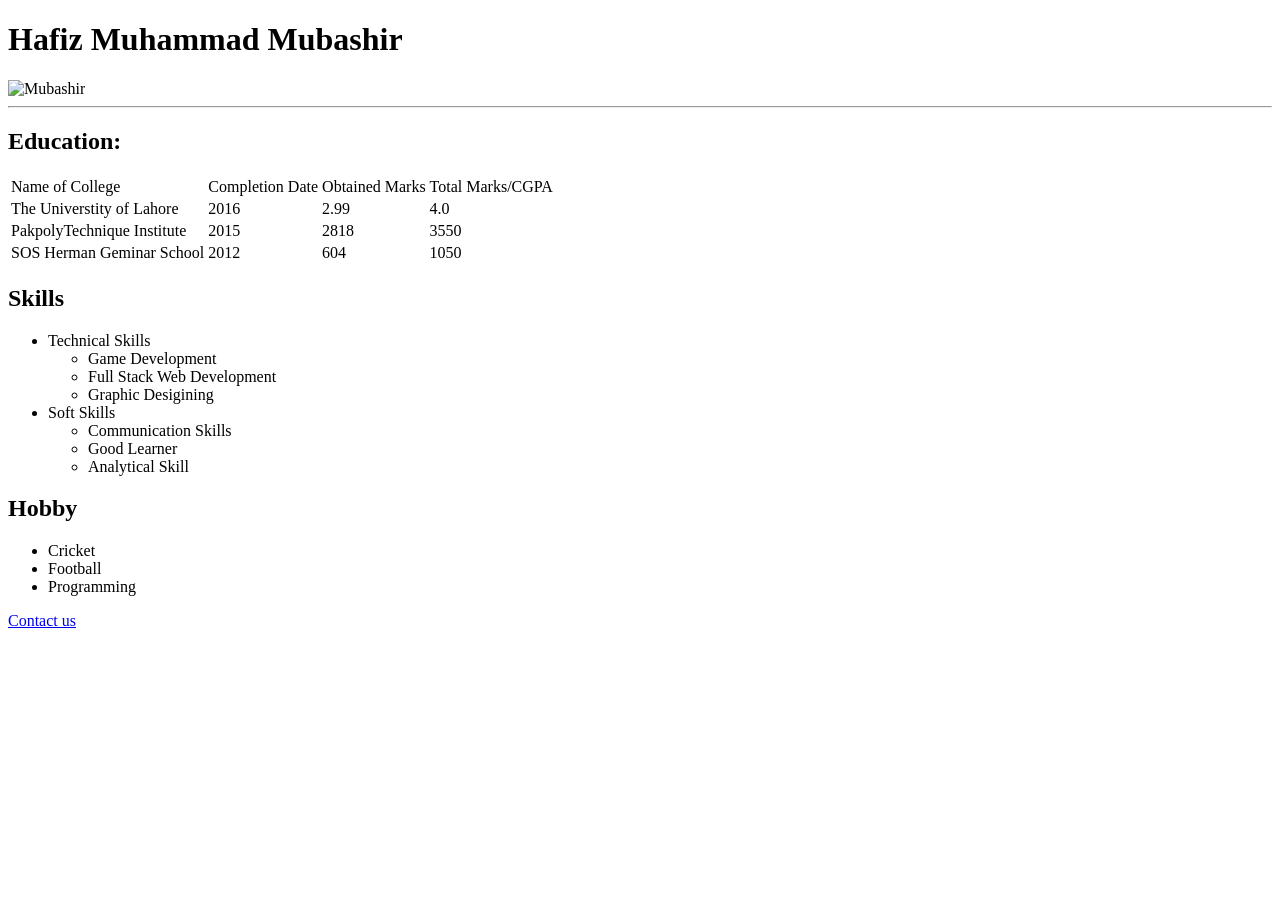
==== index.html @ 15905111 "Add files via upload" ====
<!DOCTYPE html>
<html lang="eng">
    <head>
        <title>Hafiz Muhammad Mubashir</title>
        <meta charset="utf-8">
         <meta name="viewport" content="width=device-width, initial-scale=1.0">
    </head>
    <body>
        <h1>Hafiz Muhammad Mubashir</h1>
        <img src="../Mubasir Resume/assets/Mubashir.jpeg" width="60%"height="300px" alt="Mubashir">
        <hr>
        <h2>Education:</h2>
        <table>
            <tr>
                <td>Name of College</td>
                <td>Completion Date </td>
                <td>Obtained Marks</td>
                <td>Total Marks/CGPA</td>
            </tr>
            <tr>
                <td>The Universtity of Lahore</td>
                <td>2016</td>
                <td>2.99</td>
                <td>4.0</td>
            </tr>
            <tr>
                <td>PakpolyTechnique Institute</td>
                <td>2015</td>
                <td>2818</td>
                <td>3550</td>
                </tr>
                <tr>
                <td>SOS Herman Geminar School</td>
                <td>2012</td>
                <td>604</td>
                <td>1050</td>
            </tr>
        </table>
        <h2>Skills</h2>
        <ul>
            <li>Technical Skills
                <ul>
                    <li>Game Development</li>
                    <li>Full Stack Web Development</li>
                    <li>Graphic Desigining</li>
                </ul>
            </li>
            <li>Soft Skills
                <ul>
                    <li>Communication Skills</li>
                    <li>Good Learner</li>
                    <li>Analytical Skill</li>
                </ul>
            </li>
        </ul>
        <h2>Hobby</h2>
        <ul>
            <li>Cricket</li>
            <li>Football</li>
            <li>Programming</li>
        </ul>
        <a href="./contact.html">Contact us</a>
    </body>
</html>
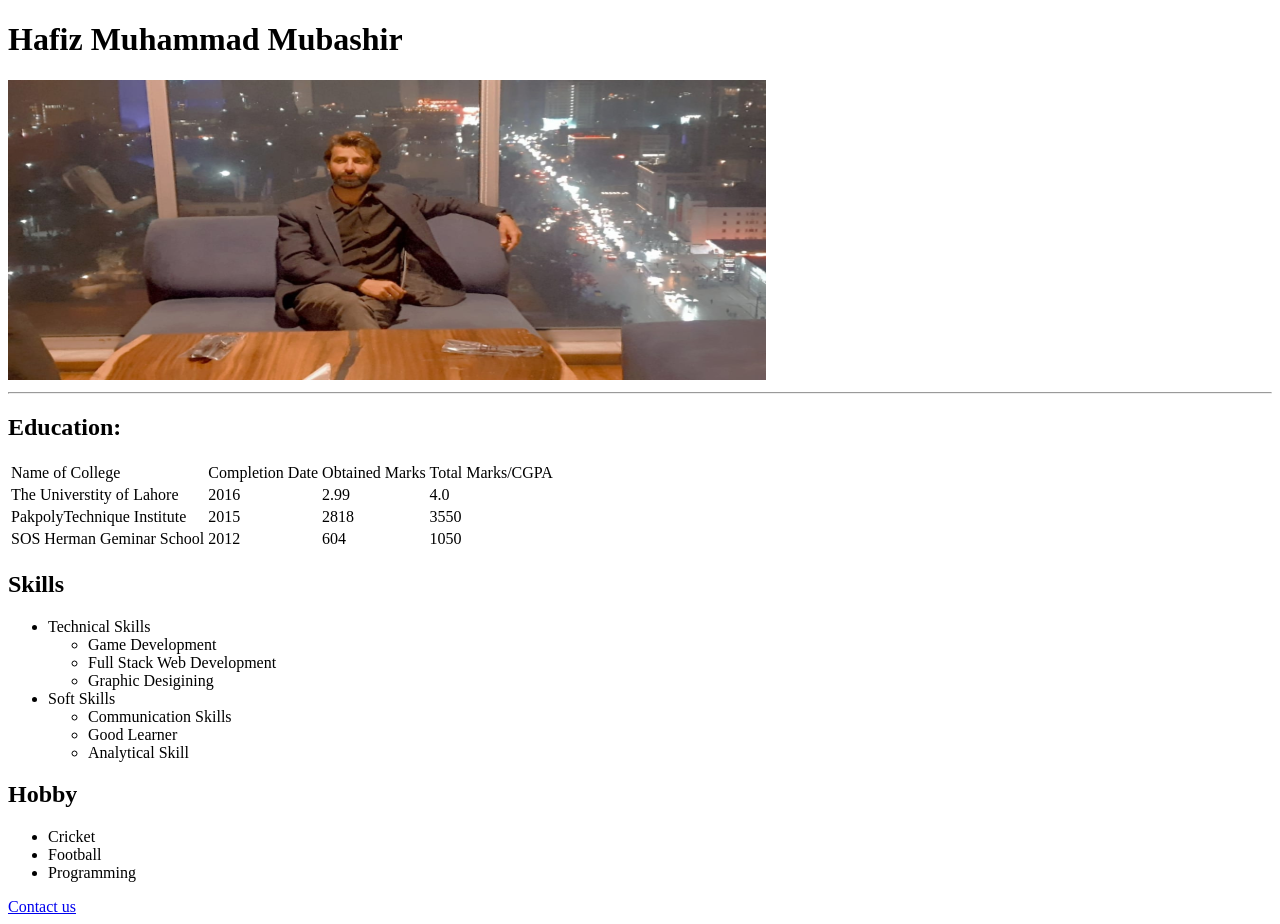
==== commit f7c66bd5: "Add files via upload" ====
--- a/index.html
+++ b/index.html
@@ -1,5 +1,5 @@
 <!DOCTYPE html>
-<html lang="eng">
+<html lang="en">
     <head>
         <title>Hafiz Muhammad Mubashir</title>
         <meta charset="utf-8">
@@ -7,7 +7,7 @@
     </head>
     <body>
         <h1>Hafiz Muhammad Mubashir</h1>
-        <img src="../Mubasir Resume/assets/Mubashir.jpeg" width="60%"height="300px" alt="Mubashir">
+        <img src="./assets/mubashir.jpeg" width="60%"height="300px" alt="Mubashir">
         <hr>
         <h2>Education:</h2>
         <table>
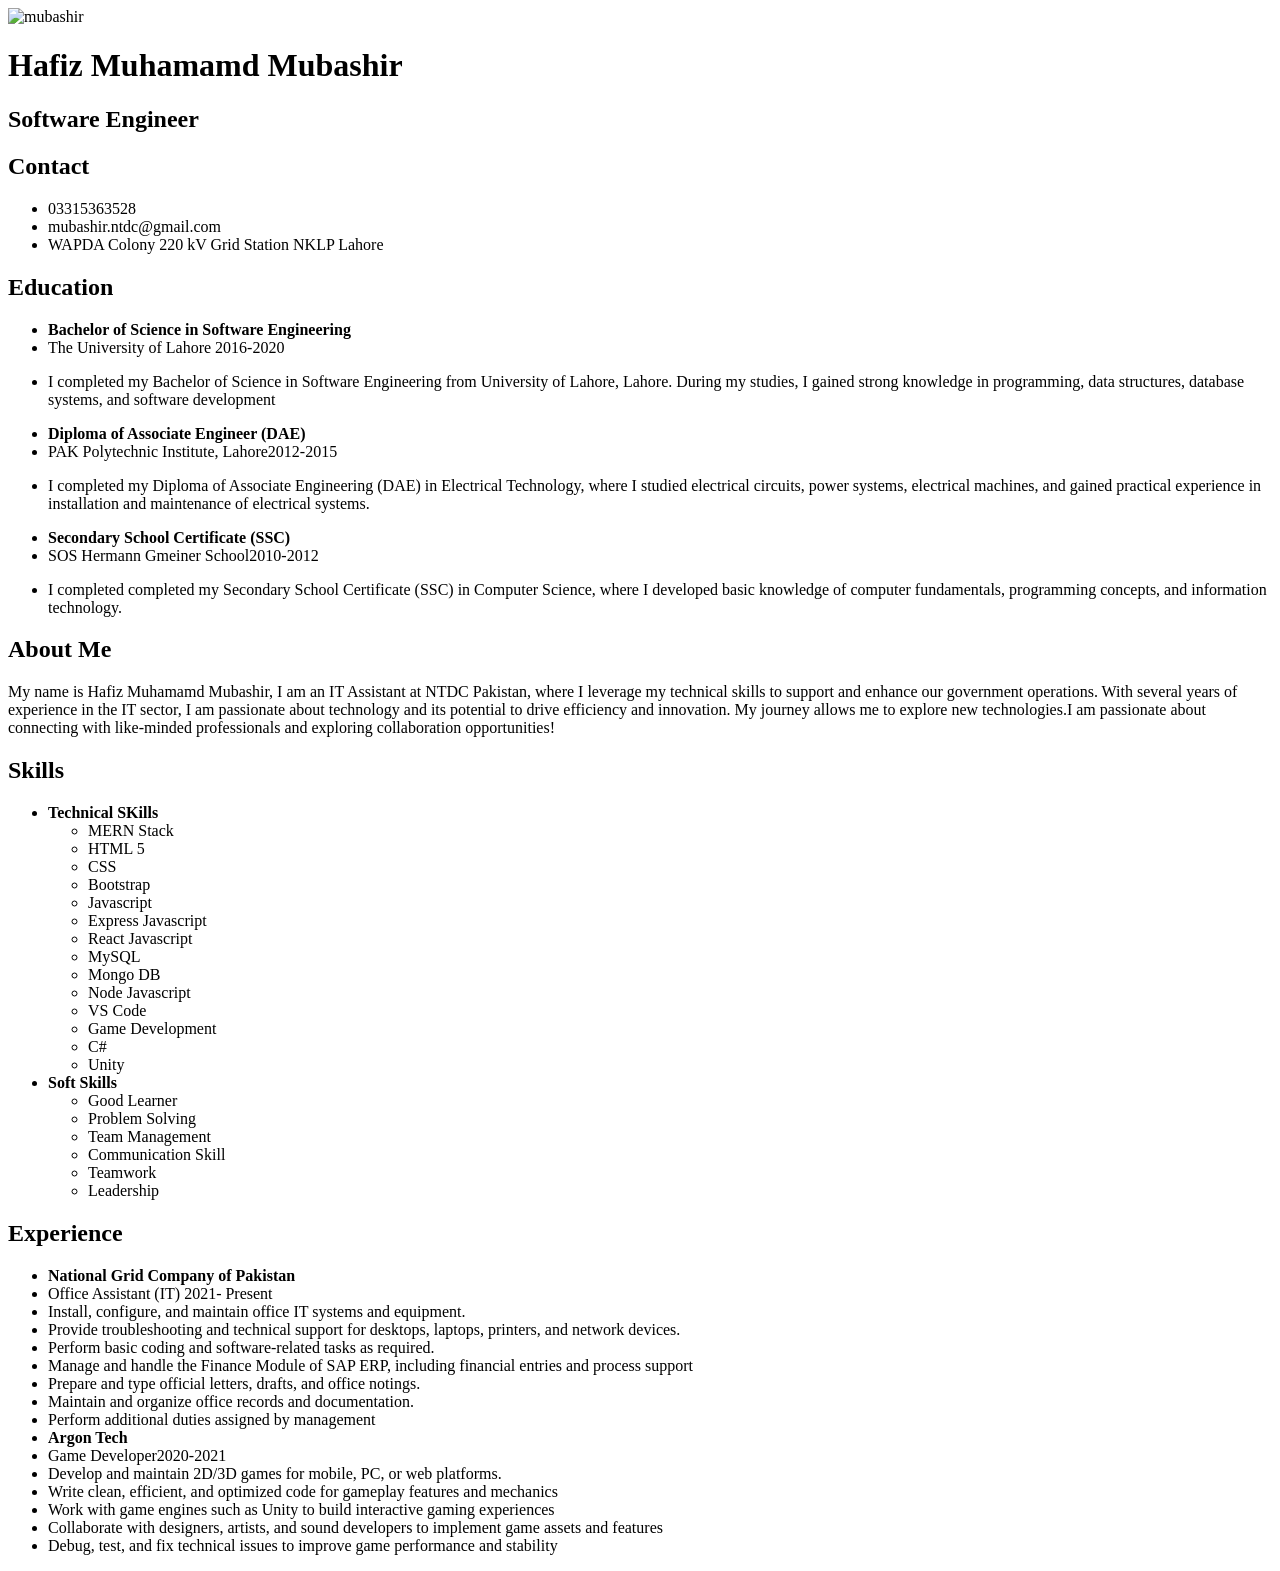
==== commit ebddfdee: "Add files via upload" ====
--- a/index.html
+++ b/index.html
@@ -1,64 +1,118 @@
 <!DOCTYPE html>
 <html lang="en">
-    <head>
-        <title>Hafiz Muhammad Mubashir</title>
-        <meta charset="utf-8">
-         <meta name="viewport" content="width=device-width, initial-scale=1.0">
-    </head>
-    <body>
-        <h1>Hafiz Muhammad Mubashir</h1>
-        <img src="./assets/mubashir.jpeg" width="60%"height="300px" alt="Mubashir">
-        <hr>
-        <h2>Education:</h2>
-        <table>
-            <tr>
-                <td>Name of College</td>
-                <td>Completion Date </td>
-                <td>Obtained Marks</td>
-                <td>Total Marks/CGPA</td>
-            </tr>
-            <tr>
-                <td>The Universtity of Lahore</td>
-                <td>2016</td>
-                <td>2.99</td>
-                <td>4.0</td>
-            </tr>
-            <tr>
-                <td>PakpolyTechnique Institute</td>
-                <td>2015</td>
-                <td>2818</td>
-                <td>3550</td>
-                </tr>
-                <tr>
-                <td>SOS Herman Geminar School</td>
-                <td>2012</td>
-                <td>604</td>
-                <td>1050</td>
-            </tr>
-        </table>
-        <h2>Skills</h2>
-        <ul>
-            <li>Technical Skills
-                <ul>
-                    <li>Game Development</li>
-                    <li>Full Stack Web Development</li>
-                    <li>Graphic Desigining</li>
+<head>
+    <meta charset="UTF-8">
+    <meta name="viewport" content="width=device-width, initial-scale=1.0">
+    <title>Mubashir</title>
+    <link rel="stylesheet" href="./style.css">
+</head>
+<body>
+    <div class="main-container">
+            <div class="logo">
+                <img src="./image/mubashir.jpg" alt="mubashir">
+            </div>
+            <div class="name-heading">
+                <h1>Hafiz Muhamamd Mubashir</h1>
+                <h2>Software Engineer</h2>
+            </div>
+            <div class="main-headings">
+                <h2 class="label">Contact</h2>
+                <ul class="content">
+                    <li>03315363528</li>
+                    <li>mubashir.ntdc@gmail.com</li>
+                    <li>WAPDA Colony 220 kV Grid Station NKLP Lahore</li>
                 </ul>
-            </li>
-            <li>Soft Skills
-                <ul>
-                    <li>Communication Skills</li>
-                    <li>Good Learner</li>
-                    <li>Analytical Skill</li>
+            </div>
+             <div class="Education">
+                <h2 class="label">Education</h2>
+                <ul class="content">
+                    <li><strong> Bachelor of Science in Software Engineering </strong></li>
+                    <li>The University of Lahore  <span class="date">2016-2020</span></li>
+                   <li> <p class="educational-details"> I completed my Bachelor of Science in Software Engineering from University of Lahore, Lahore. During my studies, I gained strong knowledge in programming, data structures, database systems, 
+                    and software development  </p>
+                        </li>
+                       <li><strong> Diploma of Associate Engineer (DAE) </strong></li>
+                       <li>PAK Polytechnic Institute, Lahore<span class="date">2012-2015</span></li>
+                    
+                   <li> <p class="educational-details"> I completed my Diploma of Associate Engineering (DAE) in Electrical Technology, where I studied electrical circuits, power systems, electrical machines, 
+                    and gained practical experience in installation and maintenance of electrical systems.  </p>
+                        </li>
+                        <li><strong>Secondary School Certificate (SSC) </strong></li>
+                       <li>SOS Hermann Gmeiner School<span class="date">2010-2012</span></li>
+                    
+                   <li> <p class="educational-details"> I completed completed my Secondary School Certificate (SSC) in Computer Science, where I developed basic knowledge of computer fundamentals, programming concepts, and information technology.  </p>
+                        </li>
+                    
                 </ul>
-            </li>
-        </ul>
-        <h2>Hobby</h2>
-        <ul>
-            <li>Cricket</li>
-            <li>Football</li>
-            <li>Programming</li>
-        </ul>
-        <a href="./contact.html">Contact us</a>
-    </body>
+            </div>
+             <div class="main-headings">
+                <h2 class="label">About Me</h2>
+                <p class="about">My name is Hafiz Muhamamd Mubashir, I am an IT Assistant at NTDC Pakistan, where I leverage my technical skills to support and enhance our government operations. With several years of experience in the IT sector, I am passionate about technology and its potential to drive efficiency and innovation.
+                     My journey allows me to explore new technologies.I am passionate about connecting with like-minded professionals and exploring collaboration opportunities!
+                </p>
+            </div>
+             <div class="Skills">
+                <h2 class="label">Skills</h2>
+                <ul class="content">
+                    <li><strong>Technical SKills</strong>
+                        <ul>
+                            <li>
+                                MERN Stack
+                            </li>
+                            <li>HTML 5</li>
+                            <li>CSS</li>
+                            <li>Bootstrap</li>
+                            <li>Javascript</li>
+                            <li>Express Javascript</li>
+                            <li>React Javascript</li>
+                            <li>MySQL</li>
+                            <li>Mongo DB</li>
+                            <li>Node Javascript</li>
+                            <li>VS Code</li>
+                            <li>Game Development</li>
+                            <li>C#</li>
+                            <li>Unity</li>
+
+                        </ul>
+                    </li>
+                    <li><strong>Soft Skills</strong>
+                        <ul>
+                            <li>Good Learner</li>
+                            <li>Problem Solving</li>
+                            <li>Team Management</li>
+                            <li>Communication Skill</li>
+                            <li>Teamwork</li>
+                            <li>Leadership</li>
+                        </ul>
+                    </li>
+                </ul>
+            </div>
+            <div class="experience">
+                <h2 class="label">Experience</h2>
+                <ul class="content">
+                    <li><strong> National Grid Company of Pakistan </strong></li>
+                    <li>Office Assistant (IT)  <span class="date">  2021- Present</span></li>
+                   <li>   Install, configure, and maintain office IT systems and equipment.
+                        </li>
+                        <li>Provide troubleshooting and technical support for desktops, laptops, printers, and network devices.</li>
+                        <li>Perform basic coding and software-related tasks as required.</li>
+                        <li>Manage and handle the Finance Module of SAP ERP, including financial entries and process support</li>
+                        <li>Prepare and type official letters, drafts, and office notings.</li>
+                        <li>Maintain and organize office records and documentation.</li>
+                        <li>Perform additional duties assigned by management</li>
+
+
+                       <li><strong> Argon Tech </strong></li>
+                       <li>Game Developer<span class="date">2020-2021</span></li>
+                    
+                   <li>Develop and maintain 2D/3D games for mobile, PC, or web platforms.</li>
+                   <li>Write clean, efficient, and optimized code for gameplay features and mechanics</li>
+                   <li>Work with game engines such as Unity to build interactive gaming experiences</li>
+                   <li>Collaborate with designers, artists, and sound developers to implement game assets and features</li>
+                   <li>Debug, test, and fix technical issues to improve game performance and stability</li>                    
+                </ul>
+            </div>            
+    </div>
+        
+</body>
 </html>
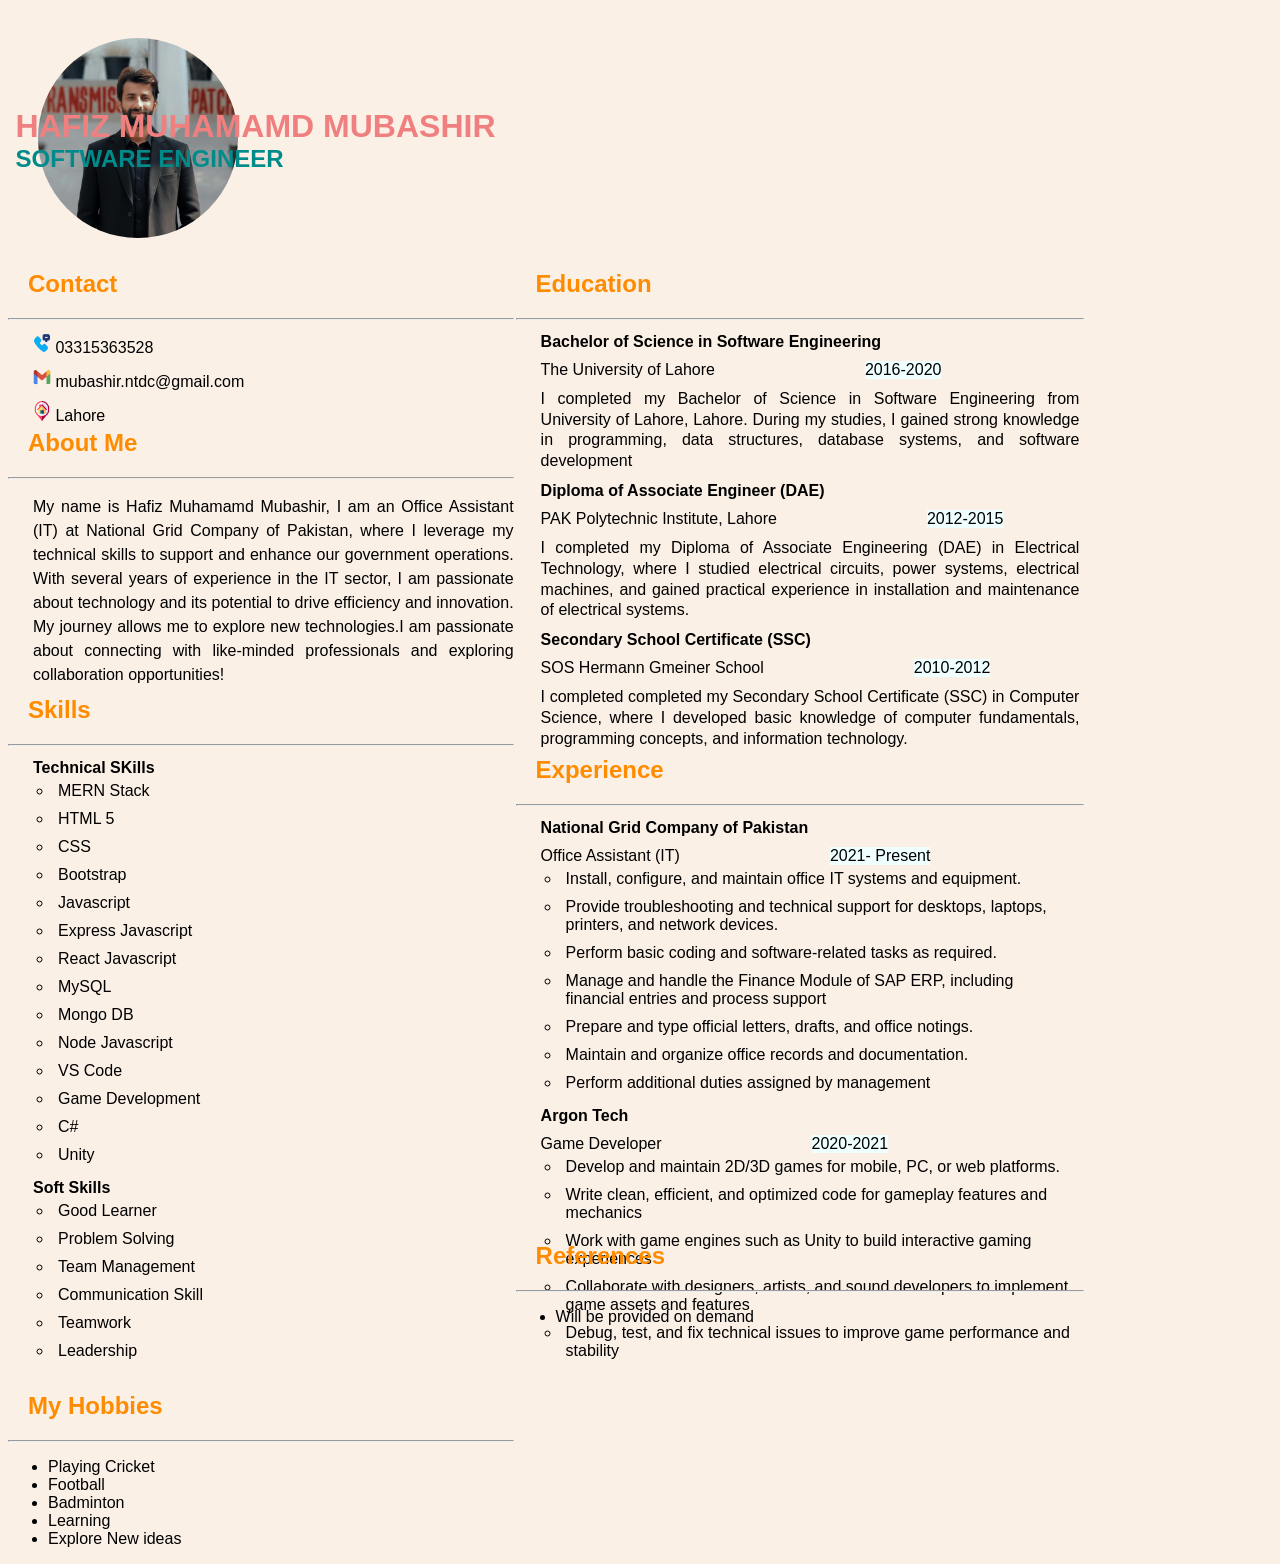
==== commit f79d903f: "Add files via upload" ====
--- a/index.html
+++ b/index.html
@@ -11,20 +11,22 @@
             <div class="logo">
                 <img src="./image/mubashir.jpg" alt="mubashir">
             </div>
-            <div class="name-heading">
+            <div class="name-slogan">
                 <h1>Hafiz Muhamamd Mubashir</h1>
                 <h2>Software Engineer</h2>
             </div>
-            <div class="main-headings">
+            <div class="Contact">
                 <h2 class="label">Contact</h2>
+                <hr>
                 <ul class="content">
-                    <li>03315363528</li>
-                    <li>mubashir.ntdc@gmail.com</li>
-                    <li>WAPDA Colony 220 kV Grid Station NKLP Lahore</li>
+                    <li><img class="icon" src="./image/phone-chat.png" alt="Contact"> 03315363528</li>
+                    <li><img class="icon" src="./image/communication.png" alt="Contact"> mubashir.ntdc@gmail.com</li>
+                    <li><img class="icon" src="./image/home-address.png" alt="Contact"> Lahore</li>
                 </ul>
             </div>
              <div class="Education">
                 <h2 class="label">Education</h2>
+                <hr>
                 <ul class="content">
                     <li><strong> Bachelor of Science in Software Engineering </strong></li>
                     <li>The University of Lahore  <span class="date">2016-2020</span></li>
@@ -47,12 +49,14 @@
             </div>
              <div class="main-headings">
                 <h2 class="label">About Me</h2>
-                <p class="about">My name is Hafiz Muhamamd Mubashir, I am an IT Assistant at NTDC Pakistan, where I leverage my technical skills to support and enhance our government operations. With several years of experience in the IT sector, I am passionate about technology and its potential to drive efficiency and innovation.
+                <hr>
+                <p class="about">My name is Hafiz Muhamamd Mubashir, I am an Office Assistant (IT) at National Grid Company of Pakistan, where I leverage my technical skills to support and enhance our government operations. With several years of experience in the IT sector, I am passionate about technology and its potential to drive efficiency and innovation.
                      My journey allows me to explore new technologies.I am passionate about connecting with like-minded professionals and exploring collaboration opportunities!
                 </p>
             </div>
              <div class="Skills">
                 <h2 class="label">Skills</h2>
+                <hr>
                 <ul class="content">
                     <li><strong>Technical SKills</strong>
                         <ul>
@@ -89,10 +93,12 @@
             </div>
             <div class="experience">
                 <h2 class="label">Experience</h2>
+                <hr>
                 <ul class="content">
                     <li><strong> National Grid Company of Pakistan </strong></li>
-                    <li>Office Assistant (IT)  <span class="date">  2021- Present</span></li>
-                   <li>   Install, configure, and maintain office IT systems and equipment.
+                    <li>Office Assistant (IT)  <span class="date">  2021- Present</span>
+                    <ul class="exp-content">
+                         <li>   Install, configure, and maintain office IT systems and equipment.
                         </li>
                         <li>Provide troubleshooting and technical support for desktops, laptops, printers, and network devices.</li>
                         <li>Perform basic coding and software-related tasks as required.</li>
@@ -100,19 +106,43 @@
                         <li>Prepare and type official letters, drafts, and office notings.</li>
                         <li>Maintain and organize office records and documentation.</li>
                         <li>Perform additional duties assigned by management</li>
+                    </ul>
+                
+                    </li>
+                       <li><strong> Argon Tech </strong></li>
+                       <li>Game Developer<span class="date">2020-2021</span>
+                    <ul class="exp-content">
 
-
-                       <li><strong> Argon Tech </strong></li>
-                       <li>Game Developer<span class="date">2020-2021</span></li>
-                    
-                   <li>Develop and maintain 2D/3D games for mobile, PC, or web platforms.</li>
+ <li>Develop and maintain 2D/3D games for mobile, PC, or web platforms.</li>
                    <li>Write clean, efficient, and optimized code for gameplay features and mechanics</li>
                    <li>Work with game engines such as Unity to build interactive gaming experiences</li>
                    <li>Collaborate with designers, artists, and sound developers to implement game assets and features</li>
-                   <li>Debug, test, and fix technical issues to improve game performance and stability</li>                    
+                   <li>Debug, test, and fix technical issues to improve game performance and stability</li>
+                    </ul>
+                    </li>
+                    
+                                      
                 </ul>
-            </div>            
-    </div>
+            </div> 
+            <div class="Hobbies">
+                <h2 class="label">My Hobbies</h2>
+                <hr>
+                <ul class="hobby-content">
+                <li>Playing Cricket </li>
+                <li>Football</li>
+                <li>Badminton</li>
+                <li>Learning</li>
+                <li>Explore New ideas</li>
+                </ul>           
+            </div>
+            <div class="references">
+                <h2 class="label">References</h2>
+                <hr>
+        
+                <ul class="reference">
+                <li>Will be provided on demand </li>
+            </div>
+            </div>
         
 </body>
 </html>
--- a/style.css
+++ b/style.css
@@ -0,0 +1,146 @@
+body{
+    height: 100vh;
+    background-color:linen;
+    display: flex;
+    font-family: 'Segoe UI', Tahoma, Geneva, Verdana, sans-serif;
+    font-weight: 450;
+    font-size: 1rem;
+}
+.main-container{
+    display: grid;
+    grid-template-columns: 40% 45% ;
+    grid-template-rows: 40% 45% ;
+    gap: 2px;
+    width: 100%;
+    max-height: 350px;
+}
+
+.icon{
+    width: 2dvh;
+    height: 20px;
+}
+.main-headings{
+ margin-top: 100px;
+
+}
+.Contact{
+    margin-top: 100px;    
+}
+.logo img{
+    width: 200px;
+    height: 200px;
+    border-radius: 50%;
+    padding: 30px;
+    float: left;
+}
+.name-slogan{
+    margin-top: 100px;
+    text-align: left;
+    margin-left:-500px ;
+    width: 100%;
+    clear: left;
+   
+    
+}
+.name-slogan h1{
+    margin: 0;
+    text-align: left;
+     flex: 0;
+     color:lightcoral;
+     text-transform: uppercase;
+    
+}
+.name-slogan h2{
+    margin: 0;
+    flex-shrink: 0;
+    color:darkcyan;
+    text-transform: uppercase;
+    
+}
+.label{
+    text-align: left;
+    margin-left: 20px;
+    position: relative;
+    color:darkorange;
+
+   
+}
+.content{
+    list-style: none;
+    margin: 0;
+ 
+}
+.content li{
+    text-align: left;
+    padding: 5px;
+    margin-left: -20px;
+}
+.about{
+    text-align: justify;
+    font-size: 1rem;
+    margin-left: 25px;
+    line-height: 1.5rem;
+  
+    
+}
+.educational-details{
+    margin: 0;
+    text-align: justify;
+    line-height: 1.3rem;
+}
+.date{
+    position: absolute;
+    background-color:azure;
+    margin-left: 150px;
+
+    
+}
+.Education{
+    grid-row: span 2 ;
+     margin-top: 100px;
+}
+.Skills{
+    margin-top: -80px;
+}
+.experience{
+    grid-row: span 1;
+    margin-top: -20px;
+}
+.references{
+       margin-top: -150px;
+
+}
+
+
+  
+ 
+@media(max-width:1000px){
+    .main-container{
+        display: block;
+        height: 100vh;
+       
+    }
+    .name-slogan{
+        display: block;
+        margin-left: 0;
+    }
+    .Skills{
+        margin-top: -20px;
+    }
+    .main-headings{
+        height: 200px;
+        margin-top: 0;
+    }
+    .Education{
+        margin-top: -20px;
+    }
+    .references{
+        margin-top: 0;
+    }
+   .Contact{
+        
+        margin-top: 0;
+       
+    }
+    
+}
